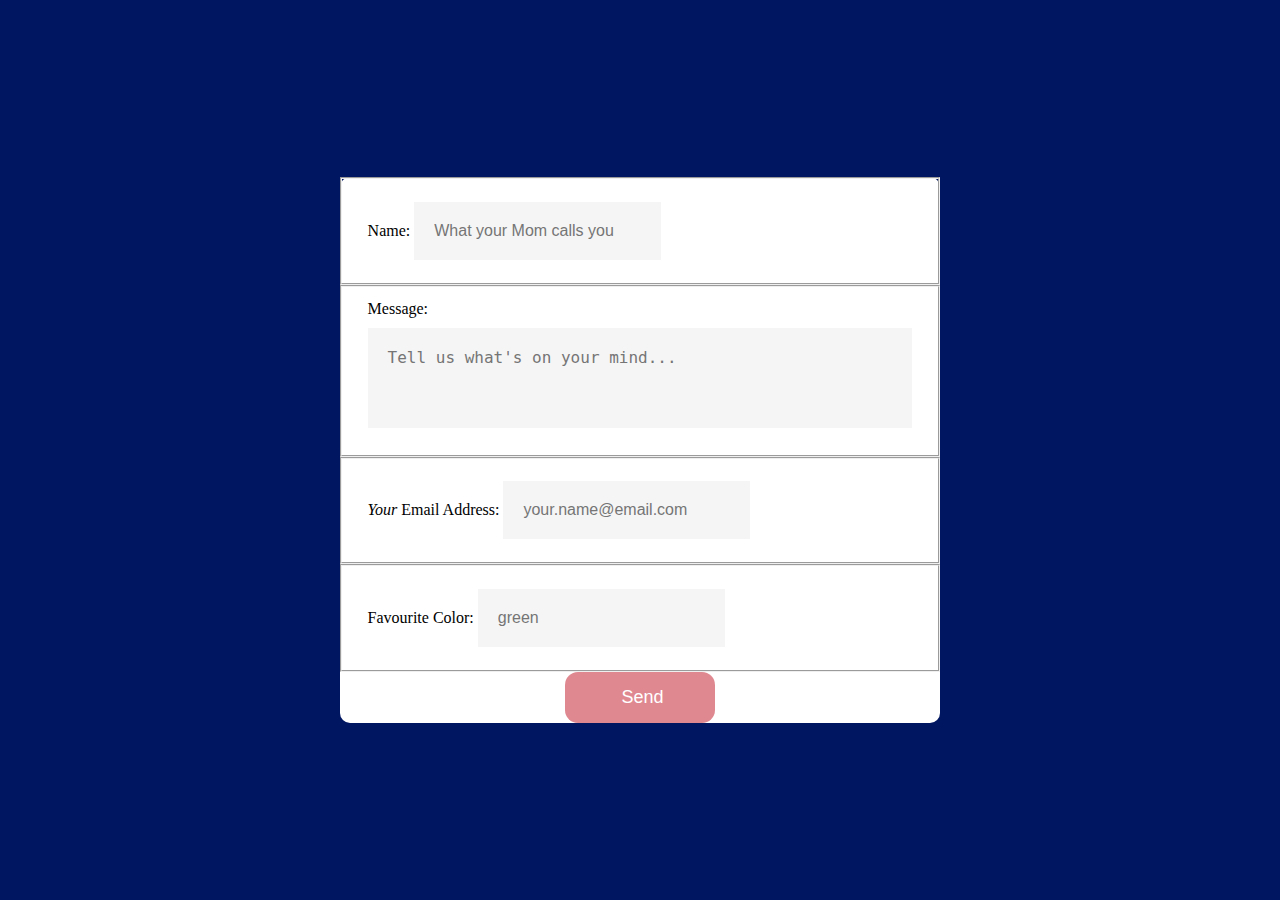
==== index.html @ 79c18aea "email send" ====
<!DOCTYPE html>
<html lang="en">
  <head>
    <meta charset="UTF-8" />
    <meta http-equiv="X-UA-Compatible" content="IE=edge" />
    <meta name="viewport" content="width=device-width, initial-scale=1.0" />
    <title>이메일보내기 테스트</title>
    <link rel="stylesheet" href="style.css" />
  </head>

  <body>
    <form
      class="gform pure-form pure-form-stacked"
      method="POST"
      data-email="dhrhddlekae@naver.com"
      action="https://script.google.com/macros/s/AKfycbxV36WpL7tk8xote77fOEdQ__0hNyU31X5w-EkiRa7vA1nvsGPqnTNnFPk-V8khZ_YEZA/exec"
      ;
    >
      <div class="form-elements">
        <!--submit/button-->
        <!-- <button class="button-success pure-button button-xlarge"><i class="fa fa-paper-plane"></i>&nbsp;Send</button> -->

        <!--text-field-->
        <!-- <fieldset class="pure-group">
          <label for="text">Name: </label>
          <input id="text" name="text" value="이름을 입력해주세요" />
        </fieldset> -->

        <!--text-area-->
        <!-- <fieldset class="pure-group">
          <label for="text-area">Message: </label>
          <textarea id="text-area" name="text-area" rows="10">Tell us what's on your mind...</textarea>
        </fieldset> -->

        <!--email-->
        <!-- <fieldset class="pure-group">
          <label for="email"><em>Your</em> Email Address:</label>
          <input id="email" name="email" type="email" required="" value="your.name@email.com" />
        </fieldset> -->

        <!--color-->
        <!-- <fieldset class="pure-group">
          <label for="color">Favourite Color: </label>
          <input id="color" type="color" name="color" />
        </fieldset> -->

        <!--radio button-->
        <!-- <fieldset class="pure-group">
          <label for="radio">Choose a Programming Language: </label>
          <input id="radio" type="radio" name="radio" value="js" checked="" />Javascript
        </fieldset> -->

        <!--radio group-->
        <!-- <fieldset class="pure-group">
          <legend>OK, Now Really Choose:</legend>
          <input id="radio-group--javascript" type="radio" name="radio-group" value="js" />
          <label for="radio-group--javascript">Javascript</label>
          <input id="radio-group--java" type="radio" name="radio-group" value="java" />
          <label for="radio-group--java">Java</label>
          <input id="radio-group--cplusplus" type="radio" name="radio-group" value="c++" />
          <label for="radio-group--cplusplus">C++</label>
          <input id="radio-group--python" type="radio" name="radio-group" value="python" checked="" />
          <label for="radio-group--python">Python</label>
          <input id="radio-group--other" type="radio" name="radio-group" value="other" />
          <label for="radio-group--other">Other</label>
        </fieldset> -->

        <!--checkbox-->
        <!-- <fieldset class="pure-group">
          <label for="checkbox">What are you Most Comfortable With?</label>
          <input id="checkbox" type="checkbox" name="checkbox" value="js" checked="" />Javascript
        </fieldset> -->

        <!--checkboxes-->
        <!-- <fieldset class="pure-group">
          <legend>What are you Most Comfortable With?</legend>
          <input id="checkboxes--javascript" type="checkbox" name="checkboxes" value="js" checked="" />
          <label for="checkboxes--javascript">Javascript</label>
          <input id="checkboxes--java" type="checkbox" name="checkboxes" value="java" />
          <label for="checkboxes--java">Java</label>
          <input id="checkboxes--cplusplus" type="checkbox" name="checkboxes" value="c++" />
          <label for="checkboxes--cplusplus">C++</label>
          <input id="checkboxes--python" type="checkbox" name="checkboxes" value="python" checked="" />
          <label for="checkboxes--python">Python</label>
          <input id="checkboxes--other" type="checkbox" name="checkboxes" value="other" checked="" />
          <label for="checkboxes--other">Other</label>
        </fieldset> -->

        <!--menu-->
        <!-- <fieldset class="pure-group">
          <label for="menu">Try Again:</label>
          <select id="menu" name="menu">
            <option selected="">Javascript</option>
            <option>Java</option>
            <option>C++</option>
            <option>Python</option>
            <option>Other</option>
          </select>
        </fieldset> -->

        <!--list-->
        <!-- <fieldset class="pure-group">
          <label for="list">And Again:</label>
          <select id="list" name="list" multiple="" size="5">
            <option selected="">Javascript</option>
            <option>Java</option>
            <option>C++</option>
            <option selected="">Python</option>
            <option>Other</option>
          </select>
        </fieldset> -->

        <!--datalist-->
        <!-- <fieldset class="pure-group">
          <label for="datalist">And Yet Again!:</label>
          <input id="datalist" list="progLang" name="datalist" value="C++" />
          <datalist id="progLang">
            <option value="Javascript"></option>
            <option value="Java"></option>
            <option value="C++"></option>
            <option value="Python"></option>
            <option value="Other"></option>
          </datalist>
        </fieldset> -->

        <!--date-->
        <!-- <fieldset class="pure-group">
          <label for="date">Date</label>
          <input id="date" type="date" name="date" value="2017-03-16" />
        </fieldset> -->

        <!--datetime-local-->
        <!-- <fieldset class="pure-group">
          <label for="datetime-local">Datetime local</label>
          <input id="datetime-local" type="datetime-local" name="datetime-local" value="2017-03-16T23:59:59" />
        </fieldset> -->

        <!--month-->
        <!-- <fieldset class="pure-group">
          <label for="month">Month</label>
          <input id="month" type="month" name="month" value="2017-10" />
        </fieldset> -->

        <!--number-->
        <!-- <fieldset class="pure-group">
          <label for="number">Number</label>
          <input id="number" type="number" name="number" value="3" />
        </fieldset> -->

        <!--range-->
        <!-- <fieldset class="pure-group">
          <label for="range">Range</label>
          <input id="range" type="range" name="range" value="76" min="0" max="100" />
        </fieldset> -->

        <!--search-->
        <!-- <fieldset class="pure-group">
          <label for="search">Search</label>
          <input id="search" type="search" name="search" value="Bing || Google || DuckDuckGo" />
        </fieldset> -->

        <!--tel-->
        <!-- <fieldset class="pure-group">
          <label for="tel">Tel</label>
          <input id="tel" type="tel" name="tel" value="012-345-6789" />
        </fieldset> -->

        <!--time-->
        <!-- <fieldset class="pure-group">
          <label for="time">Time</label>
          <input id="time" type="time" name="time" value="10:51:36" />
        </fieldset> -->

        <!--url-->
        <!-- <fieldset class="pure-group">
          <label for="url">URL</label>
          <input
            id="url"
            type="url"
            name="url"
            value="https://github.com/dwyl/learn-to-send-email-via-google-script-html-no-server"
          />
        </fieldset> -->

        <!--week-->
        <!-- <fieldset class="pure-group">
          <label for="week">Week</label>
          <input id="week" type="week" name="week" value="2017-W51" />
        </fieldset> -->

        <!--hidden-->
        <input type="hidden" name="hidden" value="this is hidden" />
      </div>

      <div class="thankyou_message" style="display: none">
        <h2><em>Thanks</em> 곧 연락 드릴게요!</h2>
      </div>
    </form>

    <!-- showing multiple forms working -->

    <div class="container">
      <form
        class="gform pure-form pure-form-stacked"
        method="POST"
        data-email="dhrhddleka@naver.com"
        action="https://script.google.com/macros/s/AKfycbxV36WpL7tk8xote77fOEdQ__0hNyU31X5w-EkiRa7vA1nvsGPqnTNnFPk-V8khZ_YEZA/exec"
      >
        <!-- change the form action to your script url -->

        <div class="form-elements">
          <fieldset class="pure-group">
            <label for="name">Name: </label>
            <input id="name" name="name" placeholder="What your Mom calls you" />
          </fieldset>

          <fieldset class="pure-group">
            <label for="message">Message: </label>
            <textarea id="message" name="message" rows="10" placeholder="Tell us what's on your mind..."></textarea>
          </fieldset>

          <fieldset class="pure-group">
            <label for="email"><em>Your</em> Email Address:</label>
            <input id="email" name="email" type="email" value="" required="" placeholder="your.name@email.com" />
          </fieldset>

          <fieldset class="pure-group">
            <label for="color">Favourite Color: </label>
            <input id="color" name="color" placeholder="green" />
          </fieldset>

          <button class="button-success pure-button button-xlarge"><i class="fa fa-paper-plane"></i>&nbsp;Send</button>
        </div>

        <!-- Customise the Thankyou Message People See when they submit the form: -->
        <div class="thankyou_message" style="display: none">
          <h2><em>Thanks</em> for contacting us again! We will get back to you soon!</h2>
        </div>
      </form>
    </div>
    <script data-cfasync="false" type="text/javascript" src="main.js"></script>
  </body>

  <!-- <body>
    <div class="container">
      <form id="emailForm" class="gform" method="post" target="frAttachFiles" onsubmit="return checkform()">
        <h3>SMTPJS</h3>
        <input type="text" name="name" placeholder="이름을 입력하세요" />
        <input type="email" id="email" name="email" placeholder="이메일을 입력하세요" />
        <input type="text" name="phone" placeholder="핸드폰을 입력하세요" />
        <textarea name="message" rows="4" placeholder="문의하실 내용을 입력하세요"></textarea>

        <button type="submit" name="submit" onclick="return checkform();">Send</button>
      </form>
      <iframe name="frAttachFiles" style="display: none"></iframe>
    </div>
  </body>

  <script>
    function checkform() {
      document.getElementById("emailForm").action =
        "https://script.google.com/macros/s/AKfycbxV36WpL7tk8xote77fOEdQ__0hNyU31X5w-EkiRa7vA1nvsGPqnTNnFPk-V8khZ_YEZA/exec";
      var email = document.getElementById("email").value;
      console.log(email);
      if (email != "") {
        var exptext = /^[A-Za-z0]+@[A-Za-z0-9-]+\,[A-Za-z0-9\-]+/;
        if (exptext.test(email) == false) {
          alert("입력한 메일형식이 올바르지 않습니다.");
          document.emailForm.email.focus();
          return false;
        }
      }
      return true;
    }

    // const frm = document.querySelector(".gform");
    // function Checkform() {
    //   if (frm.name.value == "") {
    //     frm.name.focus();
    //     alert("성명을 입력하세요");
    //     return false;
    //   }
    //   if (frm.email.value == "") {
    //     frm.email.focus();
    //     alert("메일을 입력하세요");
    //     return false;
    //   }
    //   if (frm.phone.value == "") {
    //     frm.phone.focus();
    //     alert("폰번호을 입력하세요");
    //     return false;
    //   }
    //   if (frm.message.value == "") {
    //     frm.message.focus();
    //     alert("내용을 입력하세요");
    //     return false;
    //   } else {
    //     alert("메일을 정상적으로 전송하였다. 답변 기달");
    //     frm.reset();
    //   }
    // } -->
</html>
---- style.css ----
* {
  padding: 0;
  margin: 0;
  box-sizing: border-box;
}

body {
  width: 100%;
  height: 100vh;
}

.container {
  width: 100%;
  height: 100%;
  background: #001660;
  display: flex;
  align-items: center;
  justify-content: center;
}

fieldset {
  padding: 1vw 2vw;
}

form {
  background: #fff;
  display: flex;
  flex-direction: column;
  width: 90%;
  max-width: 600px;
  border-radius: 10px;
}

form h3 {
  color: #555;
  font-weight: 800;
  margin-bottom: 20px;
}

form input,
form textarea {
  border: 0;
  margin: 10px 0;
  padding: 20px;
  outline: none;
  background: #f5f5f5;
  font-size: 16px;
}

form textarea {
  width: 100%;
  height: 6.25em;
  border: none;
  resize: none;
}

form button {
  padding: 15px;
  background: #df8890;
  color: #fff;
  font-size: 18px;
  display: flex;
  align-items: center;
  justify-content: center;
  width: 150px;
  margin: 0 auto;
  border: 0;
  cursor: pointer;
  border-radius: 13px;
}

form button:hover {
  background: #d65461;
}

.thankyou_message {
  height: 150px;
  text-align: center;
  padding: 2.5vw;
}
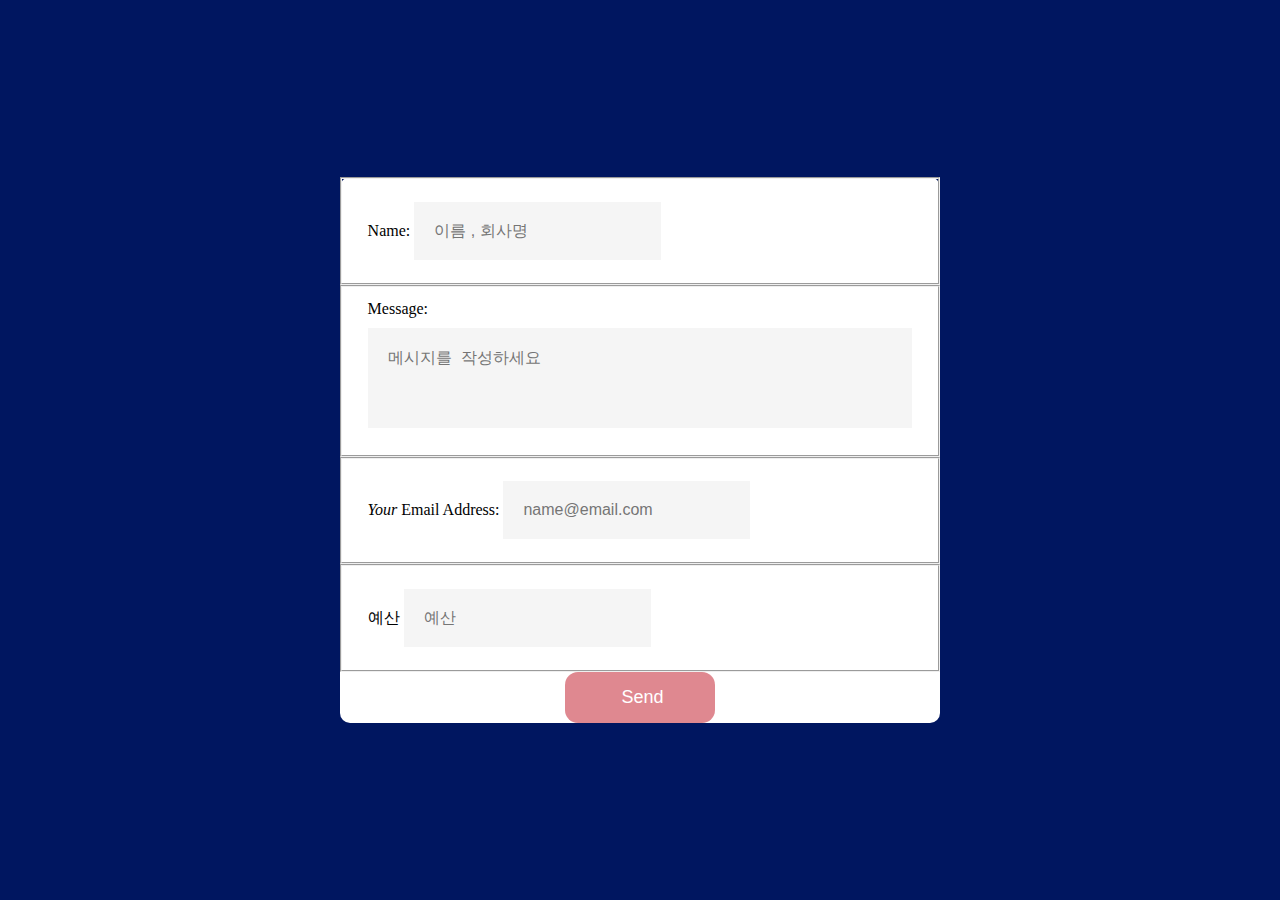
==== commit fd54f1ad: "✅ email test" ====
--- a/index.html
+++ b/index.html
@@ -204,29 +204,29 @@
         class="gform pure-form pure-form-stacked"
         method="POST"
         data-email="dhrhddleka@naver.com"
-        action="https://script.google.com/macros/s/AKfycbxV36WpL7tk8xote77fOEdQ__0hNyU31X5w-EkiRa7vA1nvsGPqnTNnFPk-V8khZ_YEZA/exec"
+        action="https://script.google.com/macros/s/AKfycbywchP958KN3kSifzuK3q0vXPlBFodgtWFVCXUME3G8LOkICE-59_4tYV3GEwUMnBKmyA/exec"
       >
         <!-- change the form action to your script url -->
 
         <div class="form-elements">
           <fieldset class="pure-group">
             <label for="name">Name: </label>
-            <input id="name" name="name" placeholder="What your Mom calls you" />
+            <input id="name" name="name" placeholder="이름 , 회사명" />
           </fieldset>
 
           <fieldset class="pure-group">
             <label for="message">Message: </label>
-            <textarea id="message" name="message" rows="10" placeholder="Tell us what's on your mind..."></textarea>
+            <textarea id="message" name="message" rows="10" placeholder="메시지를 작성하세요"></textarea>
           </fieldset>
 
           <fieldset class="pure-group">
             <label for="email"><em>Your</em> Email Address:</label>
-            <input id="email" name="email" type="email" value="" required="" placeholder="your.name@email.com" />
+            <input id="email" name="email" type="email" value="" required="*" placeholder="name@email.com" />
           </fieldset>
 
           <fieldset class="pure-group">
-            <label for="color">Favourite Color: </label>
-            <input id="color" name="color" placeholder="green" />
+            <label for="color">예산 </label>
+            <input id="color" name="color" placeholder="예산" />
           </fieldset>
 
           <button class="button-success pure-button button-xlarge"><i class="fa fa-paper-plane"></i>&nbsp;Send</button>
